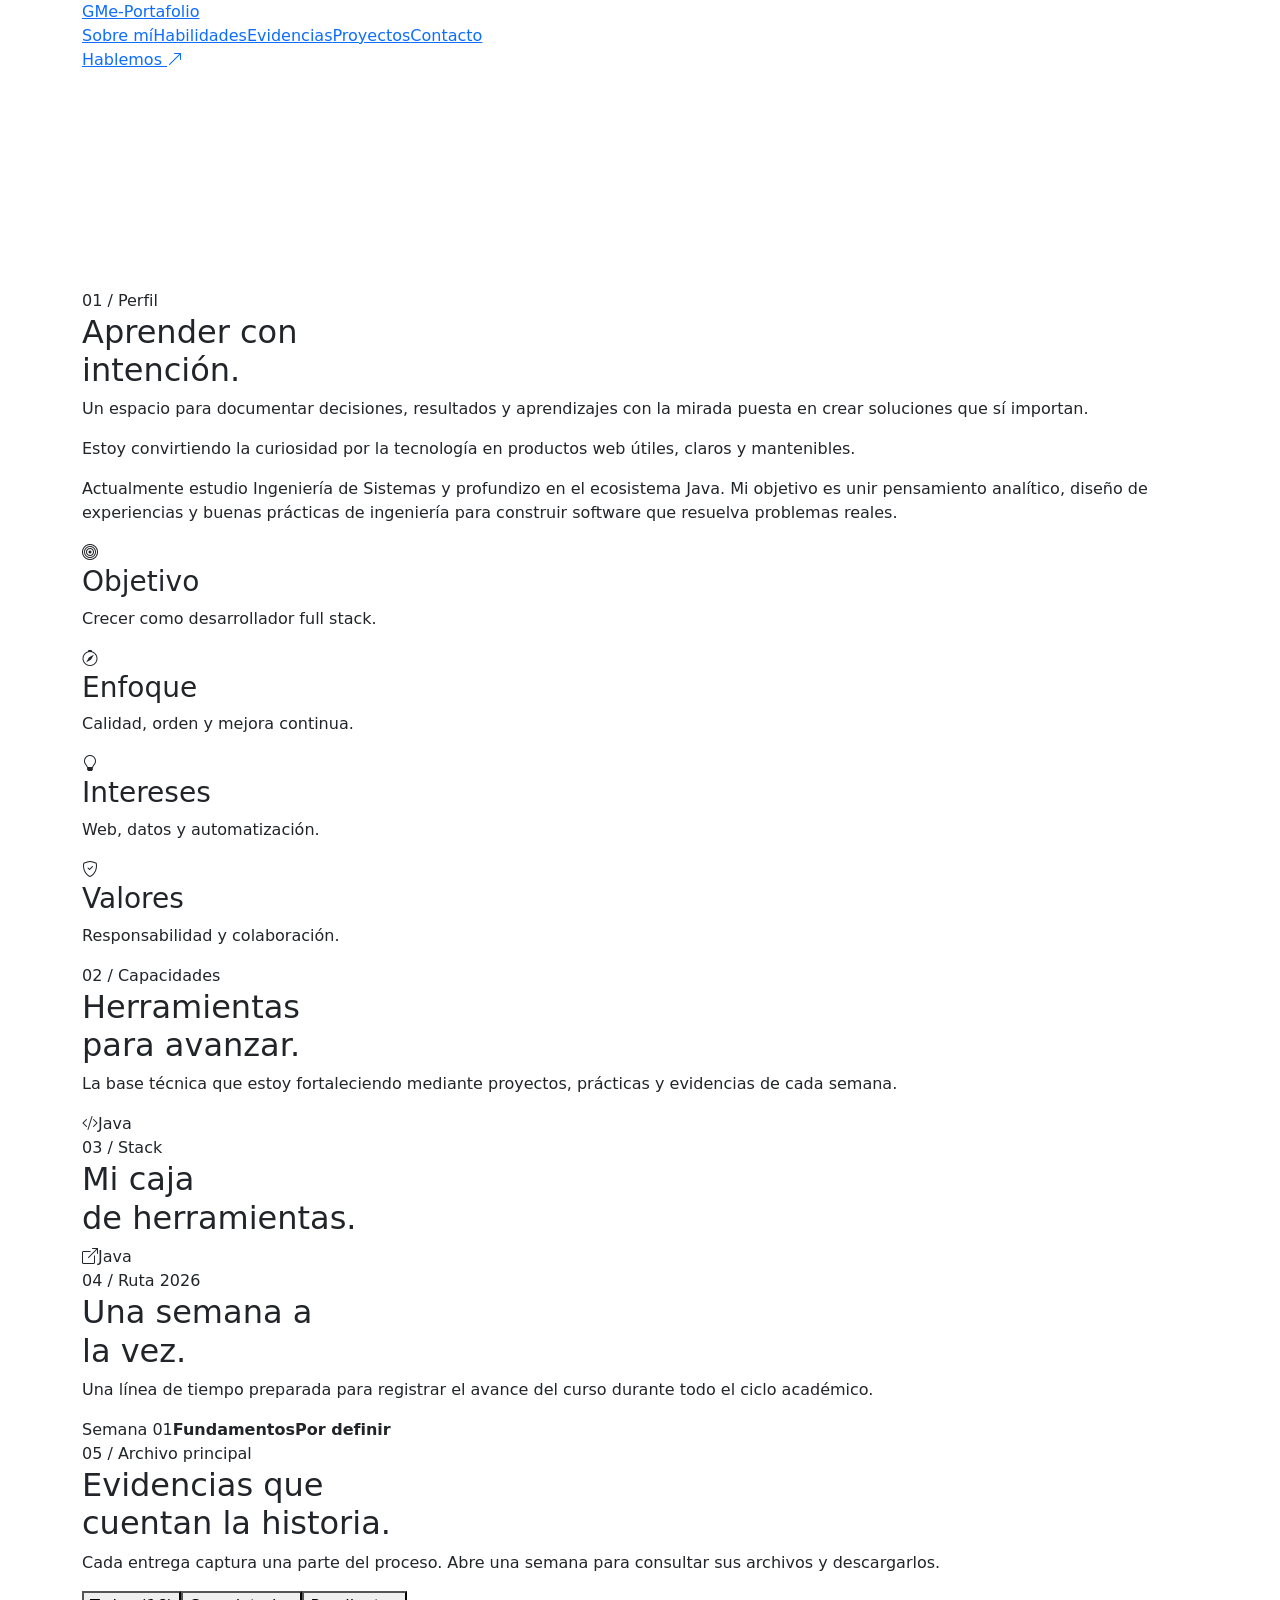
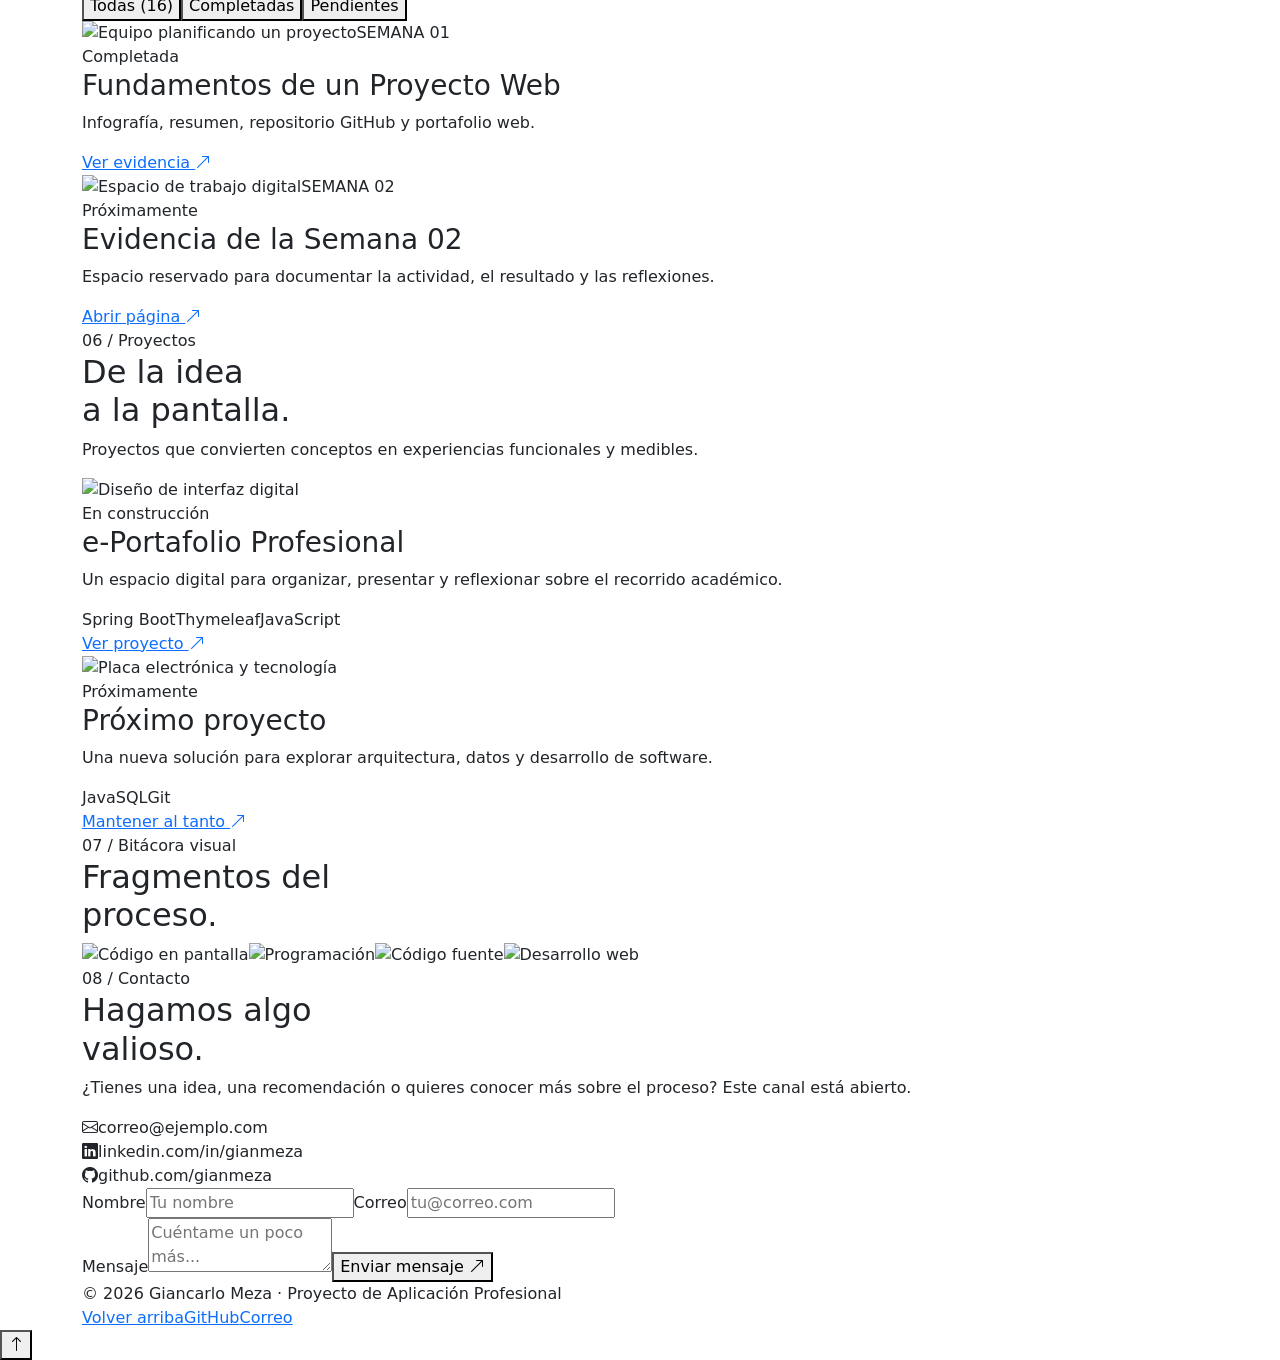
==== src/main/resources/templates/index.html @ 4235075c "primer commit" ====
<!DOCTYPE html>
<html lang="es" xmlns:th="http://www.thymeleaf.org">
<head>
    <meta charset="UTF-8"><meta name="viewport" content="width=device-width, initial-scale=1.0">
    <meta name="description" content="e-Portafolio profesional de Gian Meza, estudiante de Ingeniería de Sistemas.">
    <title>e-Portafolio | Gian Meza</title>
    <link rel="stylesheet" href="https://cdn.jsdelivr.net/npm/bootstrap@5.3.3/dist/css/bootstrap.min.css">
    <link rel="stylesheet" href="https://cdn.jsdelivr.net/npm/bootstrap-icons@1.11.3/font/bootstrap-icons.min.css">
    <link rel="stylesheet" href="https://unpkg.com/aos@2.3.4/dist/aos.css">
    <link rel="stylesheet" th:href="@{/css/styles.css}">
</head>
<body>
<div class="page-loader"><div class="loader-mark"></div></div>
<nav class="site-nav"><div class="container nav-inner"><a class="brand" href="#inicio"><span class="brand-mark">GM</span><span>e-Portafolio</span></a><div class="nav-links"><a href="#sobre-mi">Sobre mí</a><a href="#habilidades">Habilidades</a><a href="#evidencias">Evidencias</a><a href="#proyectos">Proyectos</a><a href="#contacto">Contacto</a></div><a class="nav-cta" href="#contacto">Hablemos <i class="bi bi-arrow-up-right"></i></a></div></nav>
<main>
<section class="hero" id="inicio"><div class="container hero-grid"><div data-aos="fade-up"><div class="eyebrow">Disponible para aprender y crear</div><h1>Construyendo mi próxima <span class="accent-text">versión.</span></h1><p class="hero-copy"><strong>Giancarlo Meza</strong> · Estudiante de Diseño y Programación Web especializado en Desarrollo Web con Java. Este es el registro vivo de mi evolución profesional.</p><div class="hero-actions"><a class="button-primary" href="#evidencias">Ver evidencias <i class="bi bi-arrow-down-right"></i></a><a class="button-secondary" href="#proyectos">Explorar proyectos</a><a class="button-secondary" href="https://github.com" target="_blank" rel="noopener noreferrer"><i class="bi bi-github"></i> GitHub</a></div></div><div class="profile-frame" data-aos="fade-left" data-aos-delay="150"><img th:src="@{/img/mezafoto.jpeg}" alt="Fotografía de Giancarlo Meza"><div class="profile-note"><b>2026</b>Proyecto de Aplicación Profesional</div></div></div></section>
<section class="section" id="sobre-mi"><div class="container"><div class="section-heading"><div><div class="section-label">01 / Perfil</div><h2>Aprender con<br>intención.</h2></div><p>Un espacio para documentar decisiones, resultados y aprendizajes con la mirada puesta en crear soluciones que sí importan.</p></div><div class="about-grid"><div><p class="about-lead">Estoy convirtiendo la curiosidad por la tecnología en productos web útiles, claros y mantenibles.</p><p class="about-text">Actualmente estudio Ingeniería de Sistemas y profundizo en el ecosistema Java. Mi objetivo es unir pensamiento analítico, diseño de experiencias y buenas prácticas de ingeniería para construir software que resuelva problemas reales.</p></div><div class="about-points"><div class="about-point"><i class="bi bi-bullseye"></i><h3>Objetivo</h3><p>Crecer como desarrollador full stack.</p></div><div class="about-point"><i class="bi bi-compass"></i><h3>Enfoque</h3><p>Calidad, orden y mejora continua.</p></div><div class="about-point"><i class="bi bi-lightbulb"></i><h3>Intereses</h3><p>Web, datos y automatización.</p></div><div class="about-point"><i class="bi bi-shield-check"></i><h3>Valores</h3><p>Responsabilidad y colaboración.</p></div></div></div></div></section>
<section class="section" id="habilidades"><div class="container"><div class="section-heading"><div><div class="section-label">02 / Capacidades</div><h2>Herramientas<br>para avanzar.</h2></div><p>La base técnica que estoy fortaleciendo mediante proyectos, prácticas y evidencias de cada semana.</p></div><div class="skill-grid"><div class="skill" th:each="skill : ${skills}"><i class="bi bi-code-slash"></i><span th:text="${skill}">Java</span></div></div></div></section>
<section class="section" id="tecnologias"><div class="container"><div class="section-heading"><div><div class="section-label">03 / Stack</div><h2>Mi caja<br>de herramientas.</h2></div></div><div class="tech-list"><div class="tech" th:each="technology : ${technologies}"><i class="bi bi-box-arrow-up-right"></i><span th:text="${technology}">Java</span></div></div></div></section>
<section class="section" id="ruta"><div class="container"><div class="section-heading"><div><div class="section-label">04 / Ruta 2026</div><h2>Una semana a<br>la vez.</h2></div><p>Una línea de tiempo preparada para registrar el avance del curso durante todo el ciclo académico.</p></div><div class="timeline"><div class="timeline-item" th:each="week : ${weeks}"><span th:text="'Semana ' + ${week}">Semana 01</span><b th:if="${week == 1}">Fundamentos</b><b th:unless="${week == 1}">Por definir</b></div></div></div></section>
<section class="section" id="evidencias"><div class="container"><div class="section-heading"><div><div class="section-label">05 / Archivo principal</div><h2>Evidencias que<br>cuentan la historia.</h2></div><p>Cada entrega captura una parte del proceso. Abre una semana para consultar sus archivos y descargarlos.</p></div><div class="filter-row"><button class="filter active" data-filter="all">Todas (16)</button><button class="filter" data-filter="ready">Completadas</button><button class="filter" data-filter="pending">Pendientes</button></div><div class="evidence-grid"><article class="evidence-card" data-status="ready"><div class="evidence-image"><img src="https://images.unsplash.com/photo-1552664730-d307ca884978?auto=format&fit=crop&w=600&q=80" alt="Equipo planificando un proyecto"><span class="week-tag">SEMANA 01</span></div><div class="evidence-body"><span class="status">Completada</span><h3>Fundamentos de un Proyecto Web</h3><p>Infografía, resumen, repositorio GitHub y portafolio web.</p><a class="evidence-link" th:href="@{/evidencias/1}">Ver evidencia <i class="bi bi-arrow-up-right"></i></a></div></article><th:block th:each="week : ${#numbers.sequence(2, 16)}"><article class="evidence-card" data-status="pending"><div class="evidence-image"><img th:src="'https://images.unsplash.com/photo-' + (${week % 2 == 0} ? '1497366811353-6870744d04b2' : '1516321318423-f06f85e504b3') + '?auto=format&fit=crop&w=600&q=80'" alt="Espacio de trabajo digital"><span class="week-tag" th:text="'SEMANA ' + ${#numbers.formatInteger(week, 2)}">SEMANA 02</span></div><div class="evidence-body"><span class="status pending">Próximamente</span><h3 th:text="'Evidencia de la Semana ' + ${#numbers.formatInteger(week, 2)}">Evidencia de la Semana 02</h3><p>Espacio reservado para documentar la actividad, el resultado y las reflexiones.</p><a class="evidence-link" th:href="@{/evidencias/{week}(week=${week})}">Abrir página <i class="bi bi-arrow-up-right"></i></a></div></article></th:block></div></div></section>
<section class="section" id="proyectos"><div class="container"><div class="section-heading"><div><div class="section-label">06 / Proyectos</div><h2>De la idea<br>a la pantalla.</h2></div><p>Proyectos que convierten conceptos en experiencias funcionales y medibles.</p></div><div class="project-grid"><article class="project"><img src="https://images.unsplash.com/photo-1558655146-d09347e92766?auto=format&fit=crop&w=700&q=80" alt="Diseño de interfaz digital"><div class="project-content"><span class="status pending">En construcción</span><h3>e-Portafolio Profesional</h3><p>Un espacio digital para organizar, presentar y reflexionar sobre el recorrido académico.</p><div class="chips"><span class="chip">Spring Boot</span><span class="chip">Thymeleaf</span><span class="chip">JavaScript</span></div><a class="evidence-link" href="#inicio">Ver proyecto <i class="bi bi-arrow-up-right"></i></a></div></article><article class="project"><img src="https://images.unsplash.com/photo-1518770660439-4636190af475?auto=format&fit=crop&w=700&q=80" alt="Placa electrónica y tecnología"><div class="project-content"><span class="status pending">Próximamente</span><h3>Próximo proyecto</h3><p>Una nueva solución para explorar arquitectura, datos y desarrollo de software.</p><div class="chips"><span class="chip">Java</span><span class="chip">SQL</span><span class="chip">Git</span></div><a class="evidence-link" href="#contacto">Mantener al tanto <i class="bi bi-arrow-up-right"></i></a></div></article></div></div></section>
<section class="section" id="galeria"><div class="container"><div class="section-heading"><div><div class="section-label">07 / Bitácora visual</div><h2>Fragmentos del<br>proceso.</h2></div></div><div class="gallery"><img src="https://images.unsplash.com/photo-1498050108023-c5249f4df085?auto=format&fit=crop&w=900&q=80" alt="Código en pantalla"><img src="https://images.unsplash.com/photo-1515879218367-8466d910aaa4?auto=format&fit=crop&w=600&q=80" alt="Programación"><img src="https://images.unsplash.com/photo-1555066931-4365d14bab8c?auto=format&fit=crop&w=600&q=80" alt="Código fuente"><img src="https://images.unsplash.com/photo-1461749280684-dccba630e2f6?auto=format&fit=crop&w=600&q=80" alt="Desarrollo web"></div></div></section>
<section class="section" id="contacto"><div class="container contact-grid"><div class="contact-details"><div class="section-label">08 / Contacto</div><h2>Hagamos algo<br>valioso.</h2><p>¿Tienes una idea, una recomendación o quieres conocer más sobre el proceso? Este canal está abierto.</p><div class="contact-item"><i class="bi bi-envelope"></i><span>correo@ejemplo.com</span></div><div class="contact-item"><i class="bi bi-linkedin"></i><span>linkedin.com/in/gianmeza</span></div><div class="contact-item"><i class="bi bi-github"></i><span>github.com/gianmeza</span></div></div><form class="contact-form" action="#contacto" method="post"><div class="form-row"><label class="field">Nombre<input type="text" name="name" placeholder="Tu nombre" required></label><label class="field">Correo<input type="email" name="email" placeholder="tu@correo.com" required></label></div><label class="field">Mensaje<textarea name="message" placeholder="Cuéntame un poco más..." required></textarea></label><button class="button-primary" type="submit">Enviar mensaje <i class="bi bi-arrow-up-right"></i></button></form></div></section>
</main>
<footer><div class="container footer-inner"><span>© 2026 Giancarlo Meza · Proyecto de Aplicación Profesional</span><div class="footer-links"><a href="#inicio">Volver arriba</a><a href="https://github.com" target="_blank" rel="noopener noreferrer">GitHub</a><a href="mailto:correo@ejemplo.com">Correo</a></div></div></footer>
<button class="back-top" id="back-top" aria-label="Volver arriba"><i class="bi bi-arrow-up"></i></button>
<script src="https://unpkg.com/aos@2.3.4/dist/aos.js"></script><script th:src="@{/js/app.js}"></script>
</body></html>
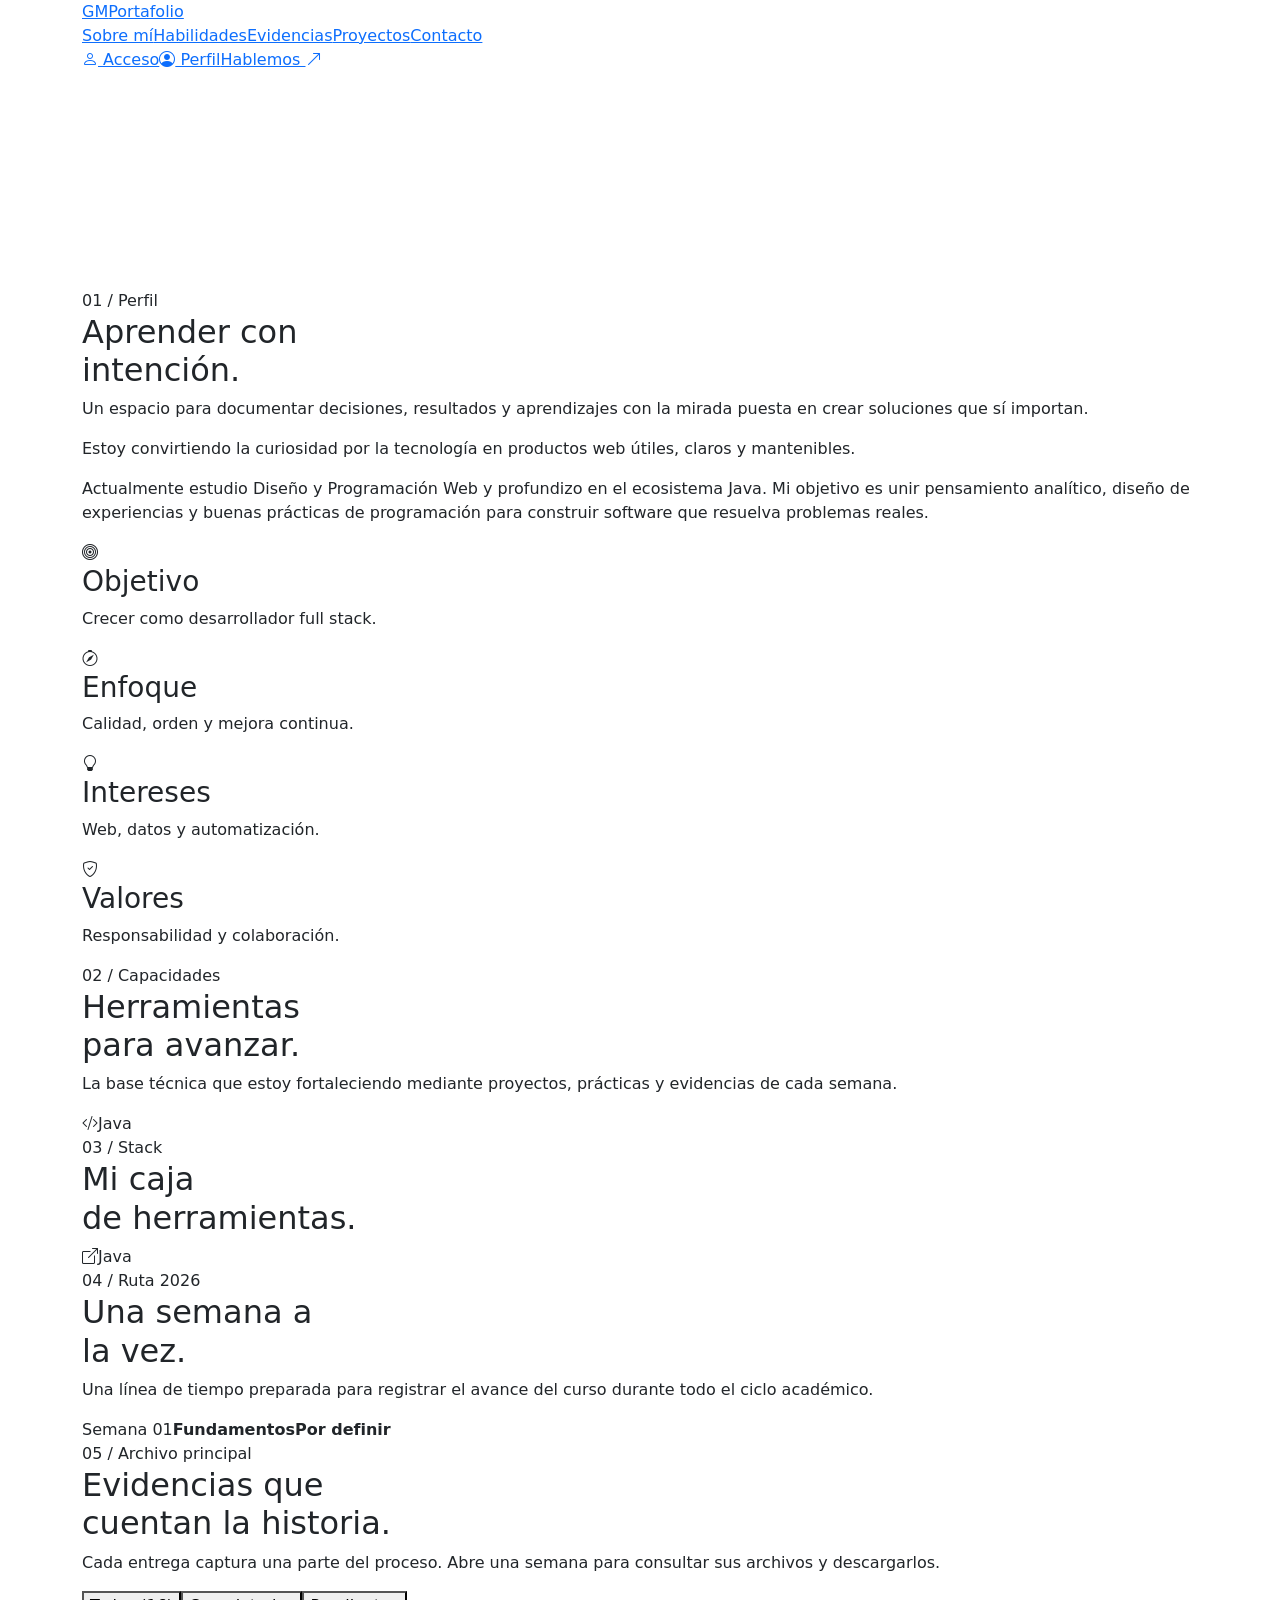
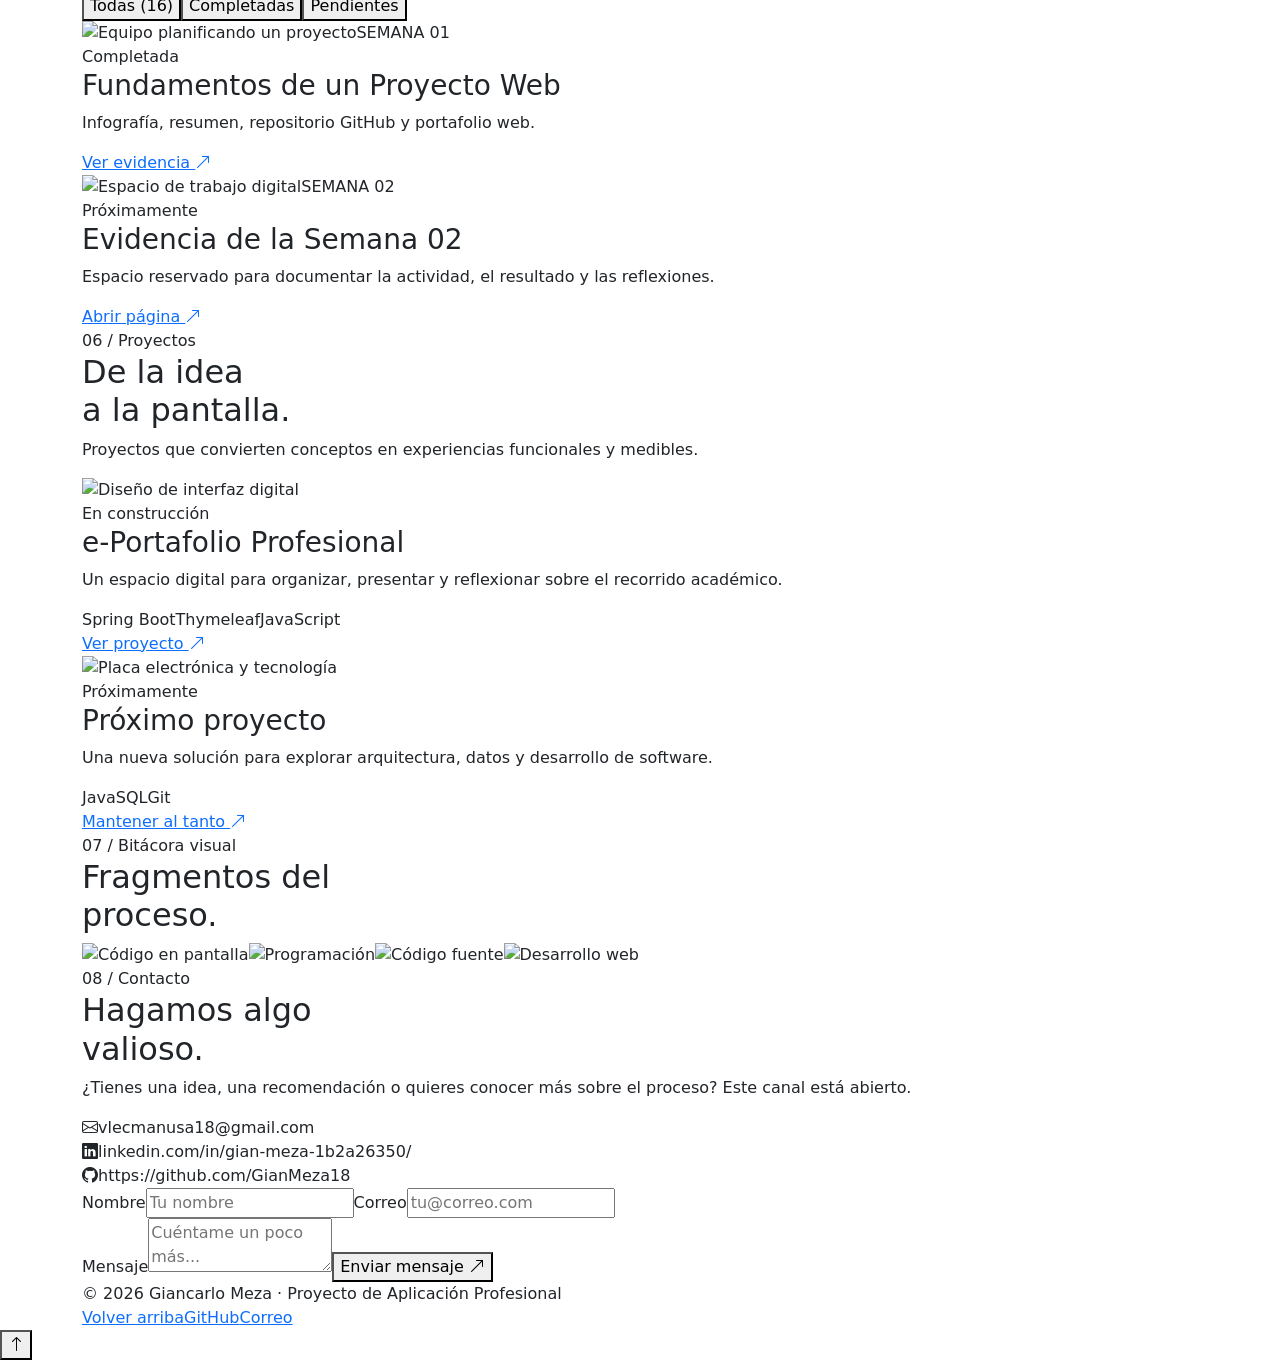
==== commit 346b94be: "actualizando mi repository" ====
--- a/src/main/resources/templates/index.html
+++ b/src/main/resources/templates/index.html
@@ -3,7 +3,7 @@
 <head>
     <meta charset="UTF-8"><meta name="viewport" content="width=device-width, initial-scale=1.0">
     <meta name="description" content="e-Portafolio profesional de Gian Meza, estudiante de Ingeniería de Sistemas.">
-    <title>e-Portafolio | Gian Meza</title>
+    <title>Portafolio | Giancarlo Meza</title>
     <link rel="stylesheet" href="https://cdn.jsdelivr.net/npm/bootstrap@5.3.3/dist/css/bootstrap.min.css">
     <link rel="stylesheet" href="https://cdn.jsdelivr.net/npm/bootstrap-icons@1.11.3/font/bootstrap-icons.min.css">
     <link rel="stylesheet" href="https://unpkg.com/aos@2.3.4/dist/aos.css">
@@ -11,19 +11,19 @@
 </head>
 <body>
 <div class="page-loader"><div class="loader-mark"></div></div>
-<nav class="site-nav"><div class="container nav-inner"><a class="brand" href="#inicio"><span class="brand-mark">GM</span><span>e-Portafolio</span></a><div class="nav-links"><a href="#sobre-mi">Sobre mí</a><a href="#habilidades">Habilidades</a><a href="#evidencias">Evidencias</a><a href="#proyectos">Proyectos</a><a href="#contacto">Contacto</a></div><a class="nav-cta" href="#contacto">Hablemos <i class="bi bi-arrow-up-right"></i></a></div></nav>
+<nav class="site-nav"><div class="container nav-inner"><a class="brand" href="#inicio"><span class="brand-mark">GM</span><span>Portafolio</span></a><div class="nav-links"><a href="#sobre-mi">Sobre mí</a><a href="#habilidades">Habilidades</a><a href="#evidencias">Evidencias</a><a href="#proyectos">Proyectos</a><a href="#contacto">Contacto</a></div><div class="hero-actions"><a class="button-secondary" th:href="@{/login}"><i class="bi bi-person"></i> Acceso</a><a class="button-secondary" th:href="@{/perfil}"><i class="bi bi-person-circle"></i> Perfil</a><a class="nav-cta" href="#contacto">Hablemos <i class="bi bi-arrow-up-right"></i></a></div></div></nav>
 <main>
-<section class="hero" id="inicio"><div class="container hero-grid"><div data-aos="fade-up"><div class="eyebrow">Disponible para aprender y crear</div><h1>Construyendo mi próxima <span class="accent-text">versión.</span></h1><p class="hero-copy"><strong>Giancarlo Meza</strong> · Estudiante de Diseño y Programación Web especializado en Desarrollo Web con Java. Este es el registro vivo de mi evolución profesional.</p><div class="hero-actions"><a class="button-primary" href="#evidencias">Ver evidencias <i class="bi bi-arrow-down-right"></i></a><a class="button-secondary" href="#proyectos">Explorar proyectos</a><a class="button-secondary" href="https://github.com" target="_blank" rel="noopener noreferrer"><i class="bi bi-github"></i> GitHub</a></div></div><div class="profile-frame" data-aos="fade-left" data-aos-delay="150"><img th:src="@{/img/mezafoto.jpeg}" alt="Fotografía de Giancarlo Meza"><div class="profile-note"><b>2026</b>Proyecto de Aplicación Profesional</div></div></div></section>
-<section class="section" id="sobre-mi"><div class="container"><div class="section-heading"><div><div class="section-label">01 / Perfil</div><h2>Aprender con<br>intención.</h2></div><p>Un espacio para documentar decisiones, resultados y aprendizajes con la mirada puesta en crear soluciones que sí importan.</p></div><div class="about-grid"><div><p class="about-lead">Estoy convirtiendo la curiosidad por la tecnología en productos web útiles, claros y mantenibles.</p><p class="about-text">Actualmente estudio Ingeniería de Sistemas y profundizo en el ecosistema Java. Mi objetivo es unir pensamiento analítico, diseño de experiencias y buenas prácticas de ingeniería para construir software que resuelva problemas reales.</p></div><div class="about-points"><div class="about-point"><i class="bi bi-bullseye"></i><h3>Objetivo</h3><p>Crecer como desarrollador full stack.</p></div><div class="about-point"><i class="bi bi-compass"></i><h3>Enfoque</h3><p>Calidad, orden y mejora continua.</p></div><div class="about-point"><i class="bi bi-lightbulb"></i><h3>Intereses</h3><p>Web, datos y automatización.</p></div><div class="about-point"><i class="bi bi-shield-check"></i><h3>Valores</h3><p>Responsabilidad y colaboración.</p></div></div></div></div></section>
+<section class="hero" id="inicio"><div class="container hero-grid"><div data-aos="fade-up"><div class="eyebrow">Disponible para aprender y crear</div><h1>Portafolio de <span class="accent-text">Giancarlo Meza</span></h1><p class="hero-copy"><strong>Giancarlo Meza</strong> · Estudiante de Diseño y Programación Web especializado en Desarrollo Web con Java. Este es el registro vivo de mi evolución profesional.</p><div class="hero-actions"><a class="button-primary" href="#evidencias">Ver evidencias <i class="bi bi-arrow-down-right"></i></a><a class="button-secondary" href="#proyectos">Explorar proyectos</a><a class="button-secondary" href="https://github.com" target="_blank" rel="noopener noreferrer"><i class="bi bi-github"></i> GitHub</a></div></div><div class="profile-frame" data-aos="fade-left" data-aos-delay="150"><img th:src="@{/img/mezafoto.jpeg}" alt="Fotografía de Giancarlo Meza"><div class="profile-note"><b>2026</b>Proyecto de Aplicación Profesional</div></div></div></section>
+<section class="section" id="sobre-mi"><div class="container"><div class="section-heading"><div><div class="section-label">01 / Perfil</div><h2>Aprender con<br>intención.</h2></div><p>Un espacio para documentar decisiones, resultados y aprendizajes con la mirada puesta en crear soluciones que sí importan.</p></div><div class="about-grid"><div><p class="about-lead">Estoy convirtiendo la curiosidad por la tecnología en productos web útiles, claros y mantenibles.</p><p class="about-text">Actualmente estudio Diseño y Programación Web y profundizo en el ecosistema Java. Mi objetivo es unir pensamiento analítico, diseño de experiencias y buenas prácticas de programación para construir software que resuelva problemas reales.</p></div><div class="about-points"><div class="about-point"><i class="bi bi-bullseye"></i><h3>Objetivo</h3><p>Crecer como desarrollador full stack.</p></div><div class="about-point"><i class="bi bi-compass"></i><h3>Enfoque</h3><p>Calidad, orden y mejora continua.</p></div><div class="about-point"><i class="bi bi-lightbulb"></i><h3>Intereses</h3><p>Web, datos y automatización.</p></div><div class="about-point"><i class="bi bi-shield-check"></i><h3>Valores</h3><p>Responsabilidad y colaboración.</p></div></div></div></div></section>
 <section class="section" id="habilidades"><div class="container"><div class="section-heading"><div><div class="section-label">02 / Capacidades</div><h2>Herramientas<br>para avanzar.</h2></div><p>La base técnica que estoy fortaleciendo mediante proyectos, prácticas y evidencias de cada semana.</p></div><div class="skill-grid"><div class="skill" th:each="skill : ${skills}"><i class="bi bi-code-slash"></i><span th:text="${skill}">Java</span></div></div></div></section>
 <section class="section" id="tecnologias"><div class="container"><div class="section-heading"><div><div class="section-label">03 / Stack</div><h2>Mi caja<br>de herramientas.</h2></div></div><div class="tech-list"><div class="tech" th:each="technology : ${technologies}"><i class="bi bi-box-arrow-up-right"></i><span th:text="${technology}">Java</span></div></div></div></section>
 <section class="section" id="ruta"><div class="container"><div class="section-heading"><div><div class="section-label">04 / Ruta 2026</div><h2>Una semana a<br>la vez.</h2></div><p>Una línea de tiempo preparada para registrar el avance del curso durante todo el ciclo académico.</p></div><div class="timeline"><div class="timeline-item" th:each="week : ${weeks}"><span th:text="'Semana ' + ${week}">Semana 01</span><b th:if="${week == 1}">Fundamentos</b><b th:unless="${week == 1}">Por definir</b></div></div></div></section>
 <section class="section" id="evidencias"><div class="container"><div class="section-heading"><div><div class="section-label">05 / Archivo principal</div><h2>Evidencias que<br>cuentan la historia.</h2></div><p>Cada entrega captura una parte del proceso. Abre una semana para consultar sus archivos y descargarlos.</p></div><div class="filter-row"><button class="filter active" data-filter="all">Todas (16)</button><button class="filter" data-filter="ready">Completadas</button><button class="filter" data-filter="pending">Pendientes</button></div><div class="evidence-grid"><article class="evidence-card" data-status="ready"><div class="evidence-image"><img src="https://images.unsplash.com/photo-1552664730-d307ca884978?auto=format&fit=crop&w=600&q=80" alt="Equipo planificando un proyecto"><span class="week-tag">SEMANA 01</span></div><div class="evidence-body"><span class="status">Completada</span><h3>Fundamentos de un Proyecto Web</h3><p>Infografía, resumen, repositorio GitHub y portafolio web.</p><a class="evidence-link" th:href="@{/evidencias/1}">Ver evidencia <i class="bi bi-arrow-up-right"></i></a></div></article><th:block th:each="week : ${#numbers.sequence(2, 16)}"><article class="evidence-card" data-status="pending"><div class="evidence-image"><img th:src="'https://images.unsplash.com/photo-' + (${week % 2 == 0} ? '1497366811353-6870744d04b2' : '1516321318423-f06f85e504b3') + '?auto=format&fit=crop&w=600&q=80'" alt="Espacio de trabajo digital"><span class="week-tag" th:text="'SEMANA ' + ${#numbers.formatInteger(week, 2)}">SEMANA 02</span></div><div class="evidence-body"><span class="status pending">Próximamente</span><h3 th:text="'Evidencia de la Semana ' + ${#numbers.formatInteger(week, 2)}">Evidencia de la Semana 02</h3><p>Espacio reservado para documentar la actividad, el resultado y las reflexiones.</p><a class="evidence-link" th:href="@{/evidencias/{week}(week=${week})}">Abrir página <i class="bi bi-arrow-up-right"></i></a></div></article></th:block></div></div></section>
 <section class="section" id="proyectos"><div class="container"><div class="section-heading"><div><div class="section-label">06 / Proyectos</div><h2>De la idea<br>a la pantalla.</h2></div><p>Proyectos que convierten conceptos en experiencias funcionales y medibles.</p></div><div class="project-grid"><article class="project"><img src="https://images.unsplash.com/photo-1558655146-d09347e92766?auto=format&fit=crop&w=700&q=80" alt="Diseño de interfaz digital"><div class="project-content"><span class="status pending">En construcción</span><h3>e-Portafolio Profesional</h3><p>Un espacio digital para organizar, presentar y reflexionar sobre el recorrido académico.</p><div class="chips"><span class="chip">Spring Boot</span><span class="chip">Thymeleaf</span><span class="chip">JavaScript</span></div><a class="evidence-link" href="#inicio">Ver proyecto <i class="bi bi-arrow-up-right"></i></a></div></article><article class="project"><img src="https://images.unsplash.com/photo-1518770660439-4636190af475?auto=format&fit=crop&w=700&q=80" alt="Placa electrónica y tecnología"><div class="project-content"><span class="status pending">Próximamente</span><h3>Próximo proyecto</h3><p>Una nueva solución para explorar arquitectura, datos y desarrollo de software.</p><div class="chips"><span class="chip">Java</span><span class="chip">SQL</span><span class="chip">Git</span></div><a class="evidence-link" href="#contacto">Mantener al tanto <i class="bi bi-arrow-up-right"></i></a></div></article></div></div></section>
 <section class="section" id="galeria"><div class="container"><div class="section-heading"><div><div class="section-label">07 / Bitácora visual</div><h2>Fragmentos del<br>proceso.</h2></div></div><div class="gallery"><img src="https://images.unsplash.com/photo-1498050108023-c5249f4df085?auto=format&fit=crop&w=900&q=80" alt="Código en pantalla"><img src="https://images.unsplash.com/photo-1515879218367-8466d910aaa4?auto=format&fit=crop&w=600&q=80" alt="Programación"><img src="https://images.unsplash.com/photo-1555066931-4365d14bab8c?auto=format&fit=crop&w=600&q=80" alt="Código fuente"><img src="https://images.unsplash.com/photo-1461749280684-dccba630e2f6?auto=format&fit=crop&w=600&q=80" alt="Desarrollo web"></div></div></section>
-<section class="section" id="contacto"><div class="container contact-grid"><div class="contact-details"><div class="section-label">08 / Contacto</div><h2>Hagamos algo<br>valioso.</h2><p>¿Tienes una idea, una recomendación o quieres conocer más sobre el proceso? Este canal está abierto.</p><div class="contact-item"><i class="bi bi-envelope"></i><span>correo@ejemplo.com</span></div><div class="contact-item"><i class="bi bi-linkedin"></i><span>linkedin.com/in/gianmeza</span></div><div class="contact-item"><i class="bi bi-github"></i><span>github.com/gianmeza</span></div></div><form class="contact-form" action="#contacto" method="post"><div class="form-row"><label class="field">Nombre<input type="text" name="name" placeholder="Tu nombre" required></label><label class="field">Correo<input type="email" name="email" placeholder="tu@correo.com" required></label></div><label class="field">Mensaje<textarea name="message" placeholder="Cuéntame un poco más..." required></textarea></label><button class="button-primary" type="submit">Enviar mensaje <i class="bi bi-arrow-up-right"></i></button></form></div></section>
+<section class="section" id="contacto"><div class="container contact-grid"><div class="contact-details"><div class="section-label">08 / Contacto</div><h2>Hagamos algo<br>valioso.</h2><p>¿Tienes una idea, una recomendación o quieres conocer más sobre el proceso? Este canal está abierto.</p><div class="contact-item"><i class="bi bi-envelope"></i><span>vlecmanusa18@gmail.com</span></div><div class="contact-item"><i class="bi bi-linkedin"></i><span>linkedin.com/in/gian-meza-1b2a26350/</span></div><div class="contact-item"><i class="bi bi-github"></i><span>https://github.com/GianMeza18<span></div></div><form class="contact-form" action="#contacto" method="post"><div class="form-row"><label class="field">Nombre<input type="text" name="name" placeholder="Tu nombre" required></label><label class="field">Correo<input type="email" name="email" placeholder="tu@correo.com" required></label></div><label class="field">Mensaje<textarea name="message" placeholder="Cuéntame un poco más..." required></textarea></label><button class="button-primary" type="submit">Enviar mensaje <i class="bi bi-arrow-up-right"></i></button></form></div></section>
 </main>
-<footer><div class="container footer-inner"><span>© 2026 Giancarlo Meza · Proyecto de Aplicación Profesional</span><div class="footer-links"><a href="#inicio">Volver arriba</a><a href="https://github.com" target="_blank" rel="noopener noreferrer">GitHub</a><a href="mailto:correo@ejemplo.com">Correo</a></div></div></footer>
+<footer><div class="container footer-inner"><span>© 2026 Giancarlo Meza · Proyecto de Aplicación Profesional</span><div class="footer-links"><a href="#inicio">Volver arriba</a><a href="https://github.com/GianMeza18" target="_blank" rel="noopener noreferrer">GitHub</a><a href="mailto:vlecmanusa18@gmail.com">Correo</a></div></div></footer>
 <button class="back-top" id="back-top" aria-label="Volver arriba"><i class="bi bi-arrow-up"></i></button>
 <script src="https://unpkg.com/aos@2.3.4/dist/aos.js"></script><script th:src="@{/js/app.js}"></script>
 </body></html>
